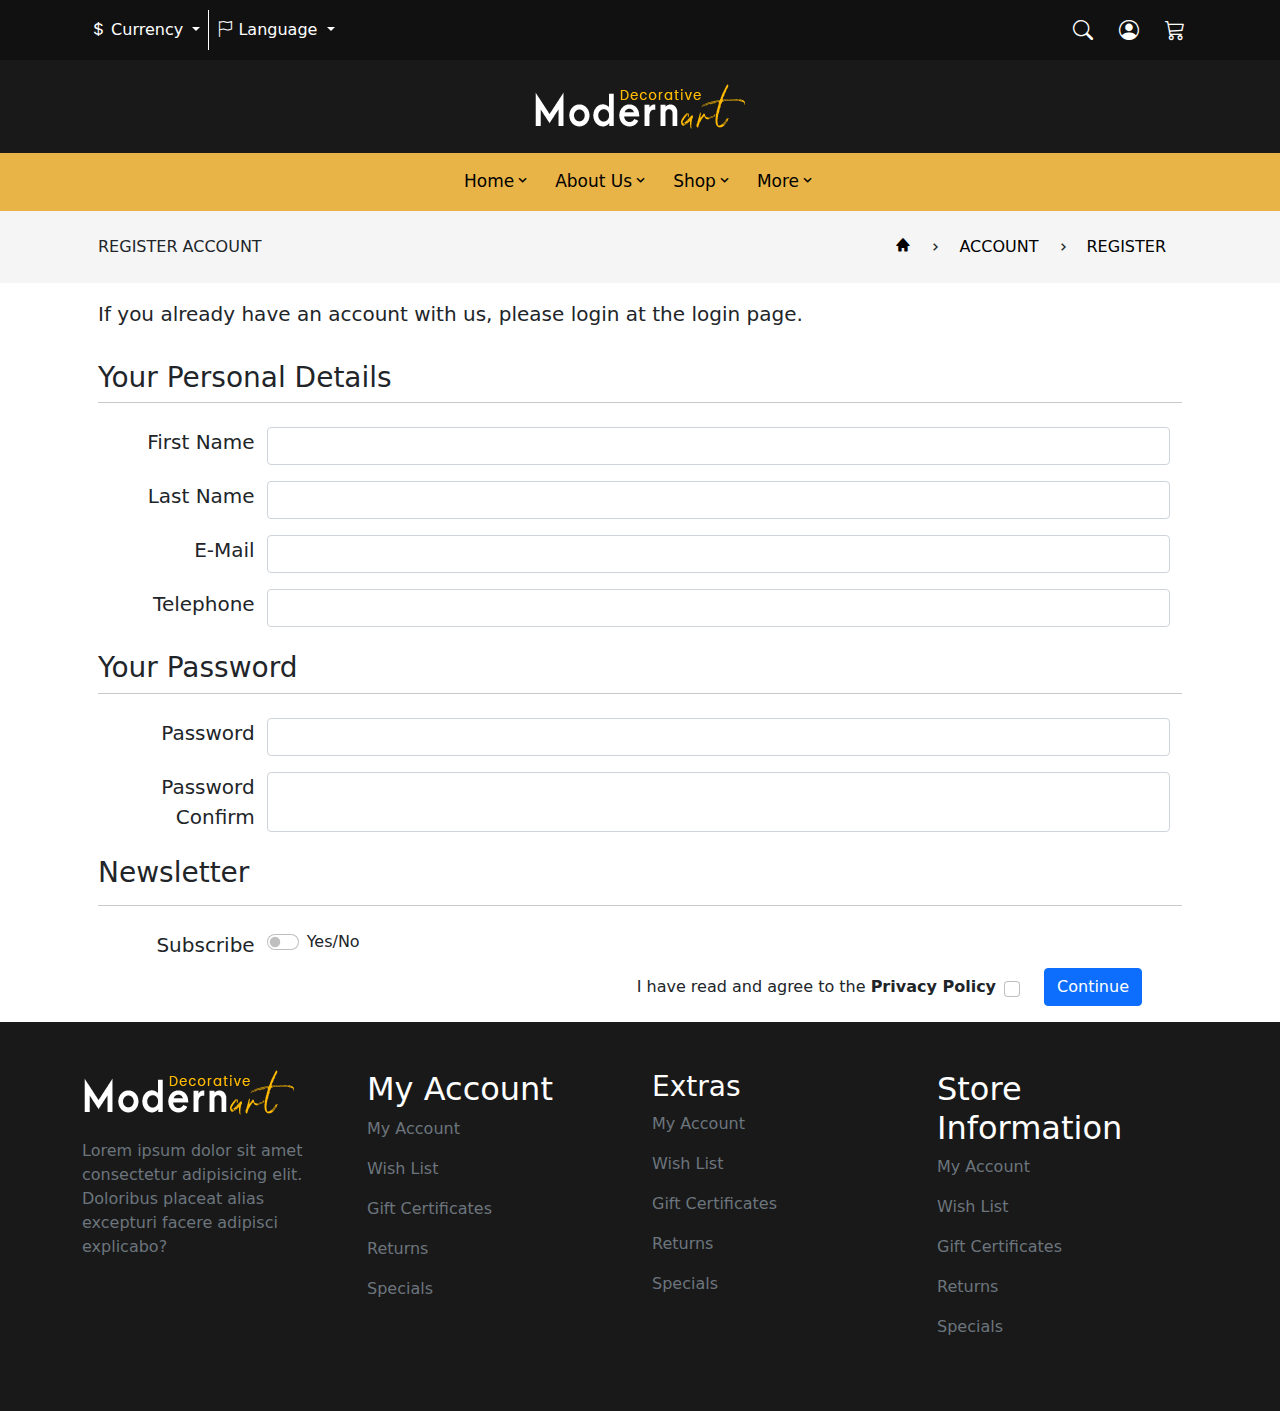
==== Rilind/index.html @ 835402b3 "add footer" ====
<!DOCTYPE html>
<html lang="en">

<head>
    <meta charset="UTF-8">
    <meta http-equiv="X-UA-Compatible" content="IE=edge">
    <meta name="viewport" content="width=device-width, initial-scale=1.0">
    <title>Document</title>
    <link rel="stylesheet" href="bootstrap-5/css/bootstrap.css">
    <link rel="stylesheet" href="https://cdn.jsdelivr.net/npm/bootstrap-icons@1.8.1/font/bootstrap-icons.css">
    <link href='https://unpkg.com/boxicons@2.1.2/css/boxicons.min.css' rel='stylesheet'>
    <link rel="stylesheet" href="css/style.css">
</head>

<body>
    <header>

        <!-- TOP HEADER -->
        <nav class="navbar navbar-expand-lg navbar-dark" id="main-nav">
            <div class="container">
                <button class="navbar-toggler" type="button" data-bs-toggle="collapse"
                    data-bs-target="#navbarSupportedContent" aria-controls="navbarSupportedContent"
                    aria-expanded="false" aria-label="Toggle navigation">
                    <span class="navbar-toggler-icon"></span>
                </button>
                <div class="collapse navbar-collapse" id="navbarSupportedContent">
                    <ul class="navbar-nav me-auto mb-2 mb-lg-0">
                        <li class="nav-item dropdown">
                            <a class="nav-link dropdown-toggle text-white" href="#" id="navbarDropdown" role="button"
                                data-bs-toggle="dropdown" aria-expanded="false">
                                <i class="bi bi-currency-dollar"></i> Currency
                            </a>
                            <ul class="dropdown-menu" aria-labelledby="navbarDropdown">
                                <li><a class="dropdown-item" href="#">Action</a></li>
                                <li><a class="dropdown-item" href="#">Another action</a></li>
                                <li>
                                    <hr class="dropdown-divider">
                                </li>
                                <li><a class="dropdown-item" href="#">Something else here</a></li>
                            </ul>
                        </li>
                        <li>
                            <div id="header-line-divider"></div>
                        </li>
                        <li class="nav-item dropdown">
                            <a class="nav-link dropdown-toggle text-white" href="#" id="navbarDropdown" role="button"
                                data-bs-toggle="dropdown" aria-expanded="false">
                                <i class="bi bi-flag"></i> Language
                            </a>
                            <ul class="dropdown-menu" aria-labelledby="navbarDropdown">
                                <li><a class="dropdown-item" href="#">Action</a></li>
                                <li><a class="dropdown-item" href="#">Another action</a></li>
                                <li>
                                    <hr class="dropdown-divider">
                                </li>
                                <li><a class="dropdown-item" href="#">Something else here</a></li>
                            </ul>
                        </li>
                    </ul>
                    <form class="d-flex">
                        <button class="btn btn-outline-white text-white icon-size"><i class="bi bi-search"></i></button>
                        <button class="btn btn-outline-white text-white icon-size"><i
                                class="bi bi-person-circle"></i></button>
                        <button class="btn btn-outline-white text-white icon-size"><i class="bi bi-cart3"></i></button>
                        <input class="form-control me-2 d-none" type="search" placeholder="Search" aria-label="Search">
                    </form>
                </div>
            </div>
        </nav>
        <!-- END TOP HEADER -->

        <!-- MID HEADER -->
        <div id="mid-header">
            <div class="container">
                <div class="d-flex justify-content-center p-4">
                    <img src="images/logo.png" alt="">
                </div>
            </div>
        </div>
        <!-- END MID HEADER -->

        <!-- 2nd MID HEADER -->
        <div id="second-header">

            <nav class="navbar navbar-expand-lg navbar-dark" id="main-nav">
                <div class="container">
                    <button class="navbar-toggler" type="button" data-bs-toggle="collapse"
                        data-bs-target="#navbarSupportedContent" aria-controls="navbarSupportedContent"
                        aria-expanded="false" aria-label="Toggle navigation">
                        <span class="navbar-toggler-icon"></span>
                    </button>
                    <div class="collapse navbar-collapse d-flex justify-content-center" id="navbarSupportedContent">
                        <ul class="navbar-nav mb-2 mb-lg-0">
                            <li class="nav-item dropdown px-1">
                                <a class="nav-link text-black bot-nav-link" href="#" id="navbarDropdown" role="button"
                                    data-bs-toggle="dropdown" aria-expanded="false">
                                    Home<i class='bx bx-chevron-down'></i>
                                </a>
                                <ul class="dropdown-menu" aria-labelledby="navbarDropdown">
                                    <li><a class="dropdown-item" href="#">Action</a></li>
                                    <li><a class="dropdown-item" href="#">Another action</a></li>
                                    <li>
                                        <hr class="dropdown-divider">
                                    </li>
                                    <li><a class="dropdown-item" href="#">Something else here</a></li>
                                </ul>
                            </li>
                            <li class="nav-item dropdown px-1">
                                <a class="nav-link text-black bot-nav-link" href="#" id="navbarDropdown" role="button"
                                    data-bs-toggle="dropdown" aria-expanded="false">
                                    About Us<i class='bx bx-chevron-down'></i>
                                </a>
                                <ul class="dropdown-menu" aria-labelledby="navbarDropdown">
                                    <li><a class="dropdown-item" href="#">Action</a></li>
                                    <li><a class="dropdown-item" href="#">Another action</a></li>
                                    <li>
                                        <hr class="dropdown-divider">
                                    </li>
                                    <li><a class="dropdown-item" href="#">Something else here</a></li>
                                </ul>
                            </li>
                            <li class="nav-item dropdown px-1">
                                <a class="nav-link text-black bot-nav-link" href="#" id="navbarDropdown" role="button"
                                    data-bs-toggle="dropdown" aria-expanded="false">
                                    Shop<i class='bx bx-chevron-down'></i>
                                </a>
                                <ul class="dropdown-menu" aria-labelledby="navbarDropdown">
                                    <li><a class="dropdown-item" href="#">Action</a></li>
                                    <li><a class="dropdown-item" href="#">Another action</a></li>
                                    <li>
                                        <hr class="dropdown-divider">
                                    </li>
                                    <li><a class="dropdown-item" href="#">Something else here</a></li>
                                </ul>
                            </li>
                            <li class="nav-item dropdown px-1">
                                <a class="nav-link text-black bot-nav-link" href="#" id="navbarDropdown" role="button"
                                    data-bs-toggle="dropdown" aria-expanded="false">
                                    More<i class='bx bx-chevron-down'></i>
                                </a>
                                <ul class="dropdown-menu" aria-labelledby="navbarDropdown">
                                    <li><a class="dropdown-item" href="#">Action</a></li>
                                    <li><a class="dropdown-item" href="#">Another action</a></li>
                                    <li>
                                        <hr class="dropdown-divider">
                                    </li>
                                    <li><a class="dropdown-item" href="#">Something else here</a></li>
                                </ul>
                            </li>
                        </ul>

                    </div>
                </div>
            </nav>

        </div>
        <!-- END 2nd MID HEADER -->

        <!-- FOOTER HEADER -->
        <div id="third-header">
            <div class="container">
                <ul class="nav justify-content-between p-3">
                    <li class="nav-item d-flex">
                        <span class="text-uppercase align-self-center">Register Account</span>
                    </li>
                    <ul class="list-unstyled d-flex">
                        <li class="nav-item">
                            <a class="nav-link text-black" href="#">
                                <i class='bx bxs-home'></i>
                            </a>
                        </li>
                        <li class="nav-item d-flex align-items-center">
                            <i class='bx bx-chevron-right'></i>
                        </li>
                        <li class="nav-item">
                            <a class="nav-link text-black" href="#">ACCOUNT</a>
                        </li>
                        <li class="nav-item d-flex align-items-center">
                            <i class='bx bx-chevron-right'></i>
                        </li>
                        <li class="nav-item">
                            <a class="nav-link text-black" href="#">REGISTER</a>
                        </li>
                    </ul>
                </ul>
            </div>
        </div>
        <!-- END FOOTER HEADER -->
    </header>

    <!-- SECOND SECTION -->
    <section id="first-section">
        <div class="container">
            <div class="p-3">
                <span class="lead">
                    If you already have an account with us, please login at the login page.
                </span>
            </div>
            <div class="">
                <div class="second-section-h1-container pt-3 px-3">
                    <span class="h3">Your Personal Details</span>
                    <hr class="mb-0 mt-2">
                </div>
                <div class="row p-3">
                    <div class="row my-2">
                        <span class="col-2 lead text-end">
                            First Name
                        </span>
                        <input type="text" class="col form-control">
                    </div>
                    <div class="row my-2">
                        <span class="col-2 lead text-end">
                            Last Name
                        </span>
                        <input type="text" class="col form-control">
                    </div>
                    <div class="row my-2">
                        <span class="col-2 lead text-end">
                            E-Mail
                        </span>
                        <input type="text" class="col form-control">
                    </div>
                    <div class="row my-2">
                        <span class="col-2 lead text-end">
                            Telephone
                        </span>
                        <input type="text" class="col form-control">
                    </div>

                    <div class="second-section-h1-container pt-3">
                        <span class="h3">Your Password</span>
                        <hr class="mt-2">
                    </div>

                    <div class="row my-2">
                        <span class="col-2 lead text-end">
                            Password
                        </span>
                        <input type="text" class="col form-control">
                    </div>
                    <div class="row my-2">
                        <span class="col-2 lead text-end">
                            Password Confirm
                        </span>
                        <input type="text" class="col form-control">
                    </div>

                    <div class="second-section-h1-container pt-3">
                        <span class="h3">Newsletter</span>
                        <hr>
                    </div>

                    <div class="row my-2 d-flex">
                        <span class="col-2 lead text-end align-self-top">
                            Subscribe
                        </span>
                        <div class="col form-check form-switch m-0">
                            <input class="form-check-input" type="checkbox" id="flexSwitchCheckDefault">
                            <label class="form-check-label" for="flexSwitchCheckDefault">
                                Yes/No
                            </label>
                        </div>
                    </div>

                    <div class="row">
                        <div class="d-flex flex-row align-items-center">
                            <span class="col text-end">I have read and agree to the <b>Privacy Policy</b></span>
                            <input class="form-check-input mx-2" type="checkbox" value="" id="flexCheckDefault">
                            <button class="btn btn-primary mx-3">Continue</button>
                        </div>
                    </div>
                </div>
            </div>

        </div>
    </section>
    <!-- END SECOND SECTION -->

    <!-- FOOTER -->
    <footer>
        <div class="container py-5">
            <div class="row" id="footer-wrapper">
                <div class="col-3 d-flex flex-column" id="img-container">
                    <img src="images/logo.png" class="align-self-start mb-4" alt="">
                    <span class="text-secondary align-self-center">
                        Lorem ipsum dolor sit amet consectetur adipisicing elit. Doloribus placeat alias excepturi facere adipisci explicabo?
                    </span>
                </div>
                <div class="col-3">
                    <span class="h2 text-capitalize text-white">My Account</span>
                    <ul class="list-unstyled">
                        <li>
                            <a href="#" class="nav-link text-secondary px-0">My Account</a>
                        </li>
                        <li>
                            <a href="#" class="nav-link text-secondary px-0">Wish List</a>
                        </li>
                        <li>
                            <a href="#" class="nav-link text-secondary px-0">Gift Certificates</a>
                        </li>
                        <li>
                            <a href="#" class="nav-link text-secondary px-0">Returns</a>
                        </li>
                        <li>
                            <a href="#" class="nav-link text-secondary px-0">Specials</a>
                        </li>
                    </ul>
                </div>

                <div class="col-3">
                    <span class="h3 text-capitalize text-white">Extras</span>
                    <ul class="list-unstyled">
                        <li>
                            <a href="#" class="nav-link text-secondary px-0">My Account</a>
                        </li>
                        <li>
                            <a href="#" class="nav-link text-secondary px-0">Wish List</a>
                        </li>
                        <li>
                            <a href="#" class="nav-link text-secondary px-0">Gift Certificates</a>
                        </li>
                        <li>
                            <a href="#" class="nav-link text-secondary px-0">Returns</a>
                        </li>
                        <li>
                            <a href="#" class="nav-link text-secondary px-0">Specials</a>
                        </li>
                    </ul>
                </div>

                <div class="col-3">
                    <span class="h2 text-capitalize text-white">Store Information</span>
                    <ul class="list-unstyled">
                        <li>
                            <a href="#" class="nav-link text-secondary px-0">My Account</a>
                        </li>
                        <li>
                            <a href="#" class="nav-link text-secondary px-0">Wish List</a>
                        </li>
                        <li>
                            <a href="#" class="nav-link text-secondary px-0">Gift Certificates</a>
                        </li>
                        <li>
                            <a href="#" class="nav-link text-secondary px-0">Returns</a>
                        </li>
                        <li>
                            <a href="#" class="nav-link text-secondary px-0">Specials</a>
                        </li>
                    </ul>
                </div>

            </div>
        </div>
    </footer>
    <!-- END FOOTER -->

    <script src="bootstrap-5/js/bootstrap.js"></script>
    <script src="js/login.js"></script>
</body>

</html>
---- Rilind/css/style.css ----
*{
    padding: 0;
    margin: 0;
}

.btn:focus:active{
    box-shadow: none;
}

.icon-size{
    font-size: 20px;
}

#main-nav{
    background-color: #111111;
}

#header-line-divider{
    width: 1px;
    height: 100%;
    background: white;
}

#mid-header{
    background: #191919;
}

#second-header nav{
    background: #E8B447;
}

.bot-nav-link{
    font-size: 17px;
    font-weight: 500;
}

#third-header{
    background: #F5F5F5;
}

#form-container{
    display: flex;
    flex-direction: column;
    justify-content: center;
    align-items: center;
    width: 100%;
}

#form-controll{
    margin-bottom: 15px;
}

small{
    color: red;
    display: none;
}

.btn:focus:active{
    box-shadow: none;
}

footer{
    background-color:  #191919;
}
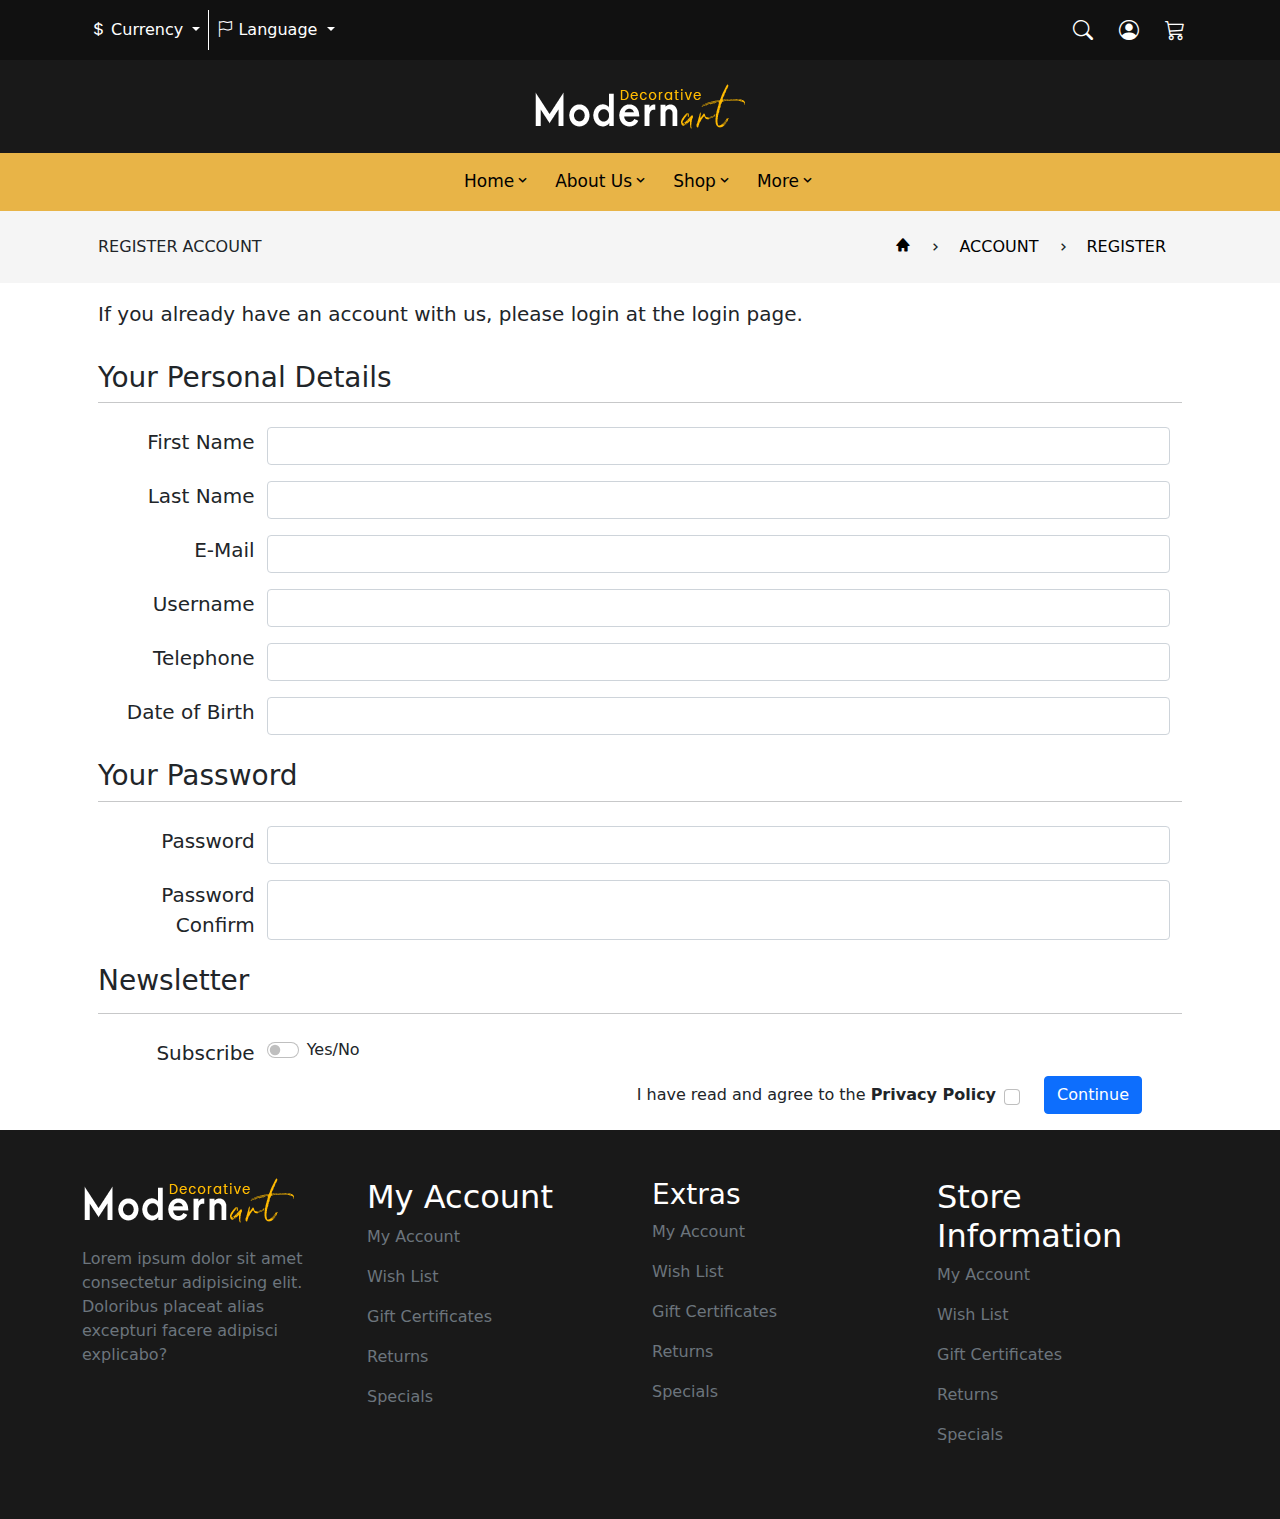
==== commit 8577c73c: "merge" ====
--- a/Rilind/index.html
+++ b/Rilind/index.html
@@ -206,25 +206,43 @@
                         <span class="col-2 lead text-end">
                             First Name
                         </span>
-                        <input type="text" class="col form-control">
+                        <input type="text" name="firstname" class="col form-control input">
+                        <span class="hidden text-center" id="message"></span>
                     </div>
                     <div class="row my-2">
                         <span class="col-2 lead text-end">
                             Last Name
                         </span>
-                        <input type="text" class="col form-control">
+                        <input type="text" name="lastname" class="col form-control input">
+                        <span class="hidden text-center" id="message1"></span>
                     </div>
                     <div class="row my-2">
                         <span class="col-2 lead text-end">
                             E-Mail
                         </span>
-                        <input type="text" class="col form-control">
+                        <input type="text" name="email" class="col form-control input">
+                        <span class="hidden text-center" id="message2"></span>
+                    </div>
+                    <div class="row my-2">
+                        <span class="col-2 lead text-end">
+                            Username
+                        </span>
+                        <input type="text" name="username" class="col form-control input">
+                        <span class="hidden text-center" id="message7"></span>
                     </div>
                     <div class="row my-2">
                         <span class="col-2 lead text-end">
                             Telephone
                         </span>
-                        <input type="text" class="col form-control">
+                        <input type="text" name="phone" class="col form-control input">
+                        <span class="hidden text-center" id="message3"></span>
+                    </div>
+                    <div class="row my-2">
+                        <span class="col-2 lead text-end">
+                            Date of Birth
+                        </span>
+                        <input type="text" name="birthday" class="col form-control input">
+                        <span class="hidden text-center" id="message6"></span>
                     </div>
 
                     <div class="second-section-h1-container pt-3">
@@ -236,13 +254,15 @@
                         <span class="col-2 lead text-end">
                             Password
                         </span>
-                        <input type="text" class="col form-control">
+                        <input type="text" name="password" id="password" class="col form-control input">
+                        <span class="hidden text-center" id="message4"></span>
                     </div>
                     <div class="row my-2">
                         <span class="col-2 lead text-end">
                             Password Confirm
                         </span>
-                        <input type="text" class="col form-control">
+                        <input type="text" name="confirm_pw" id="confirmpass" class="col form-control input">
+                        <span class="hidden text-center" id="message5"></span>
                     </div>
 
                     <div class="second-section-h1-container pt-3">
@@ -266,7 +286,7 @@
                         <div class="d-flex flex-row align-items-center">
                             <span class="col text-end">I have read and agree to the <b>Privacy Policy</b></span>
                             <input class="form-check-input mx-2" type="checkbox" value="" id="flexCheckDefault">
-                            <button class="btn btn-primary mx-3">Continue</button>
+                            <button class="btn btn-primary mx-3" id="btn">Continue</button>
                         </div>
                     </div>
                 </div>
@@ -283,7 +303,8 @@
                 <div class="col-3 d-flex flex-column" id="img-container">
                     <img src="images/logo.png" class="align-self-start mb-4" alt="">
                     <span class="text-secondary align-self-center">
-                        Lorem ipsum dolor sit amet consectetur adipisicing elit. Doloribus placeat alias excepturi facere adipisci explicabo?
+                        Lorem ipsum dolor sit amet consectetur adipisicing elit. Doloribus placeat alias excepturi
+                        facere adipisci explicabo?
                     </span>
                 </div>
                 <div class="col-3">
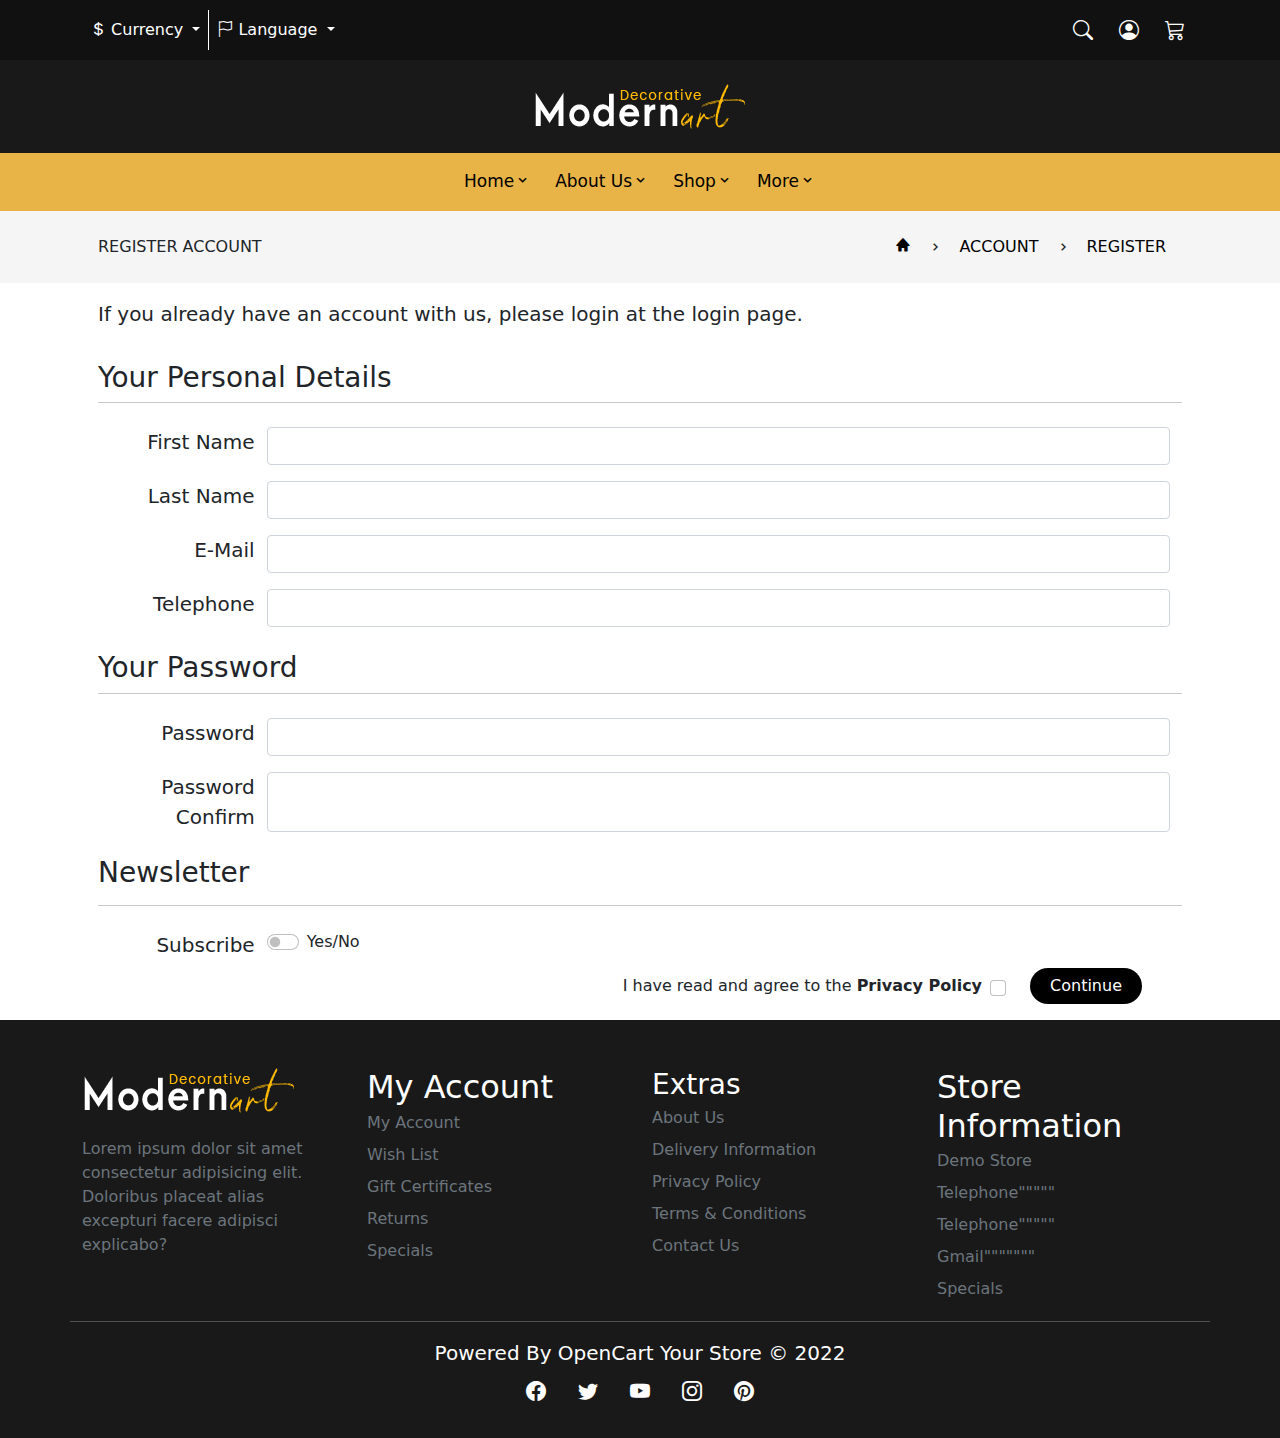
==== commit 3dfb59be: "login finished" ====
--- a/Rilind/index.html
+++ b/Rilind/index.html
@@ -206,43 +206,25 @@
                         <span class="col-2 lead text-end">
                             First Name
                         </span>
-                        <input type="text" name="firstname" class="col form-control input">
-                        <span class="hidden text-center" id="message"></span>
+                        <input type="text" class="col form-control">
                     </div>
                     <div class="row my-2">
                         <span class="col-2 lead text-end">
                             Last Name
                         </span>
-                        <input type="text" name="lastname" class="col form-control input">
-                        <span class="hidden text-center" id="message1"></span>
+                        <input type="text" class="col form-control">
                     </div>
                     <div class="row my-2">
                         <span class="col-2 lead text-end">
                             E-Mail
                         </span>
-                        <input type="text" name="email" class="col form-control input">
-                        <span class="hidden text-center" id="message2"></span>
-                    </div>
-                    <div class="row my-2">
-                        <span class="col-2 lead text-end">
-                            Username
-                        </span>
-                        <input type="text" name="username" class="col form-control input">
-                        <span class="hidden text-center" id="message7"></span>
+                        <input type="text" class="col form-control">
                     </div>
                     <div class="row my-2">
                         <span class="col-2 lead text-end">
                             Telephone
                         </span>
-                        <input type="text" name="phone" class="col form-control input">
-                        <span class="hidden text-center" id="message3"></span>
-                    </div>
-                    <div class="row my-2">
-                        <span class="col-2 lead text-end">
-                            Date of Birth
-                        </span>
-                        <input type="text" name="birthday" class="col form-control input">
-                        <span class="hidden text-center" id="message6"></span>
+                        <input type="text" class="col form-control">
                     </div>
 
                     <div class="second-section-h1-container pt-3">
@@ -254,15 +236,13 @@
                         <span class="col-2 lead text-end">
                             Password
                         </span>
-                        <input type="text" name="password" id="password" class="col form-control input">
-                        <span class="hidden text-center" id="message4"></span>
+                        <input type="text" class="col form-control">
                     </div>
                     <div class="row my-2">
                         <span class="col-2 lead text-end">
                             Password Confirm
                         </span>
-                        <input type="text" name="confirm_pw" id="confirmpass" class="col form-control input">
-                        <span class="hidden text-center" id="message5"></span>
+                        <input type="text" class="col form-control">
                     </div>
 
                     <div class="second-section-h1-container pt-3">
@@ -286,7 +266,7 @@
                         <div class="d-flex flex-row align-items-center">
                             <span class="col text-end">I have read and agree to the <b>Privacy Policy</b></span>
                             <input class="form-check-input mx-2" type="checkbox" value="" id="flexCheckDefault">
-                            <button class="btn btn-primary mx-3" id="btn">Continue</button>
+                            <button class="btn btn-primary mx-3 btn-radius">Continue</button>
                         </div>
                     </div>
                 </div>
@@ -298,32 +278,31 @@
 
     <!-- FOOTER -->
     <footer>
-        <div class="container py-5">
+        <div class="container pt-5 pb-3">
             <div class="row" id="footer-wrapper">
                 <div class="col-3 d-flex flex-column" id="img-container">
                     <img src="images/logo.png" class="align-self-start mb-4" alt="">
                     <span class="text-secondary align-self-center">
-                        Lorem ipsum dolor sit amet consectetur adipisicing elit. Doloribus placeat alias excepturi
-                        facere adipisci explicabo?
+                        Lorem ipsum dolor sit amet consectetur adipisicing elit. Doloribus placeat alias excepturi facere adipisci explicabo?
                     </span>
                 </div>
                 <div class="col-3">
                     <span class="h2 text-capitalize text-white">My Account</span>
                     <ul class="list-unstyled">
                         <li>
-                            <a href="#" class="nav-link text-secondary px-0">My Account</a>
-                        </li>
-                        <li>
-                            <a href="#" class="nav-link text-secondary px-0">Wish List</a>
-                        </li>
-                        <li>
-                            <a href="#" class="nav-link text-secondary px-0">Gift Certificates</a>
-                        </li>
-                        <li>
-                            <a href="#" class="nav-link text-secondary px-0">Returns</a>
-                        </li>
-                        <li>
-                            <a href="#" class="nav-link text-secondary px-0">Specials</a>
+                            <a href="#" class="nav-link text-secondary p-0 py-1">My Account</a>
+                        </li>
+                        <li>
+                            <a href="#" class="nav-link text-secondary p-0 py-1">Wish List</a>
+                        </li>
+                        <li>
+                            <a href="#" class="nav-link text-secondary p-0 py-1">Gift Certificates</a>
+                        </li>
+                        <li>
+                            <a href="#" class="nav-link text-secondary p-0 py-1">Returns</a>
+                        </li>
+                        <li>
+                            <a href="#" class="nav-link text-secondary p-0 py-1">Specials</a>
                         </li>
                     </ul>
                 </div>
@@ -332,19 +311,19 @@
                     <span class="h3 text-capitalize text-white">Extras</span>
                     <ul class="list-unstyled">
                         <li>
-                            <a href="#" class="nav-link text-secondary px-0">My Account</a>
-                        </li>
-                        <li>
-                            <a href="#" class="nav-link text-secondary px-0">Wish List</a>
-                        </li>
-                        <li>
-                            <a href="#" class="nav-link text-secondary px-0">Gift Certificates</a>
-                        </li>
-                        <li>
-                            <a href="#" class="nav-link text-secondary px-0">Returns</a>
-                        </li>
-                        <li>
-                            <a href="#" class="nav-link text-secondary px-0">Specials</a>
+                            <a href="#" class="nav-link text-secondary p-0 py-1">About Us</a>
+                        </li>
+                        <li>
+                            <a href="#" class="nav-link text-secondary p-0 py-1">Delivery Information</a>
+                        </li>
+                        <li>
+                            <a href="#" class="nav-link text-secondary p-0 py-1">Privacy Policy</a>
+                        </li>
+                        <li>
+                            <a href="#" class="nav-link text-secondary p-0 py-1">Terms & Conditions</a>
+                        </li>
+                        <li>
+                            <a href="#" class="nav-link text-secondary p-0 py-1">Contact Us</a>
                         </li>
                     </ul>
                 </div>
@@ -353,23 +332,39 @@
                     <span class="h2 text-capitalize text-white">Store Information</span>
                     <ul class="list-unstyled">
                         <li>
-                            <a href="#" class="nav-link text-secondary px-0">My Account</a>
-                        </li>
-                        <li>
-                            <a href="#" class="nav-link text-secondary px-0">Wish List</a>
-                        </li>
-                        <li>
-                            <a href="#" class="nav-link text-secondary px-0">Gift Certificates</a>
-                        </li>
-                        <li>
-                            <a href="#" class="nav-link text-secondary px-0">Returns</a>
-                        </li>
-                        <li>
-                            <a href="#" class="nav-link text-secondary px-0">Specials</a>
-                        </li>
-                    </ul>
-                </div>
-
+                            <a href="#" class="nav-link text-secondary p-0 py-1">Demo Store</a>
+                        </li>
+                        <li>
+                            <a href="#" class="nav-link text-secondary p-0 py-1">Telephone"""""</a>
+                        </li>
+                        <li>
+                            <a href="#" class="nav-link text-secondary p-0 py-1">Telephone"""""</a>
+                        </li>
+                        <li>
+                            <a href="#" class="nav-link text-secondary p-0 py-1">Gmail"""""""</a>
+                        </li>
+                        <li>
+                            <a href="#" class="nav-link text-secondary p-0 py-1">Specials</a>
+                        </li>
+                    </ul>
+                </div>
+            </div>
+            <div id="footer-bot">
+                <div class="row">
+                    <hr class="text-white">
+                    <div class="socials d-flex flex-column">
+                        <span class="lead text-white mb-2 align-self-center">
+                            Powered By <b>OpenCart</b> Your Store &copy; 2022
+                        </span>
+                        <ul class="list-unstyled d-flex flex-row text-white justify-content-center">
+                            <li><i class="bi bi-facebook p-3 fs-5"></i></li>
+                            <li><i class="bi bi-twitter p-3 fs-5"></i></li>
+                            <li><i class="bi bi-youtube p-3 fs-5"></i></li>
+                            <li><i class="bi bi-instagram p-3 fs-5"></i></li>
+                            <li><i class="bi bi-pinterest p-3 fs-5"></i></li>
+                        </ul>
+                    </div>
+                </div>
             </div>
         </div>
     </footer>
--- a/Rilind/css/style.css
+++ b/Rilind/css/style.css
@@ -63,3 +63,21 @@
     background-color:  #191919;
 }
 
+.btn-radius{
+    background-color: black;
+    border: none;
+    border-radius: 50px;
+    padding-left: 20px;
+    padding-right: 20px;
+}
+
+.btn-radius:hover{
+    background-color: black;
+    opacity: 80%;
+}
+
+.btn-radius:focus,
+.btn-radius:focus:active{
+    background-color: black;
+    box-shadow: none;
+}
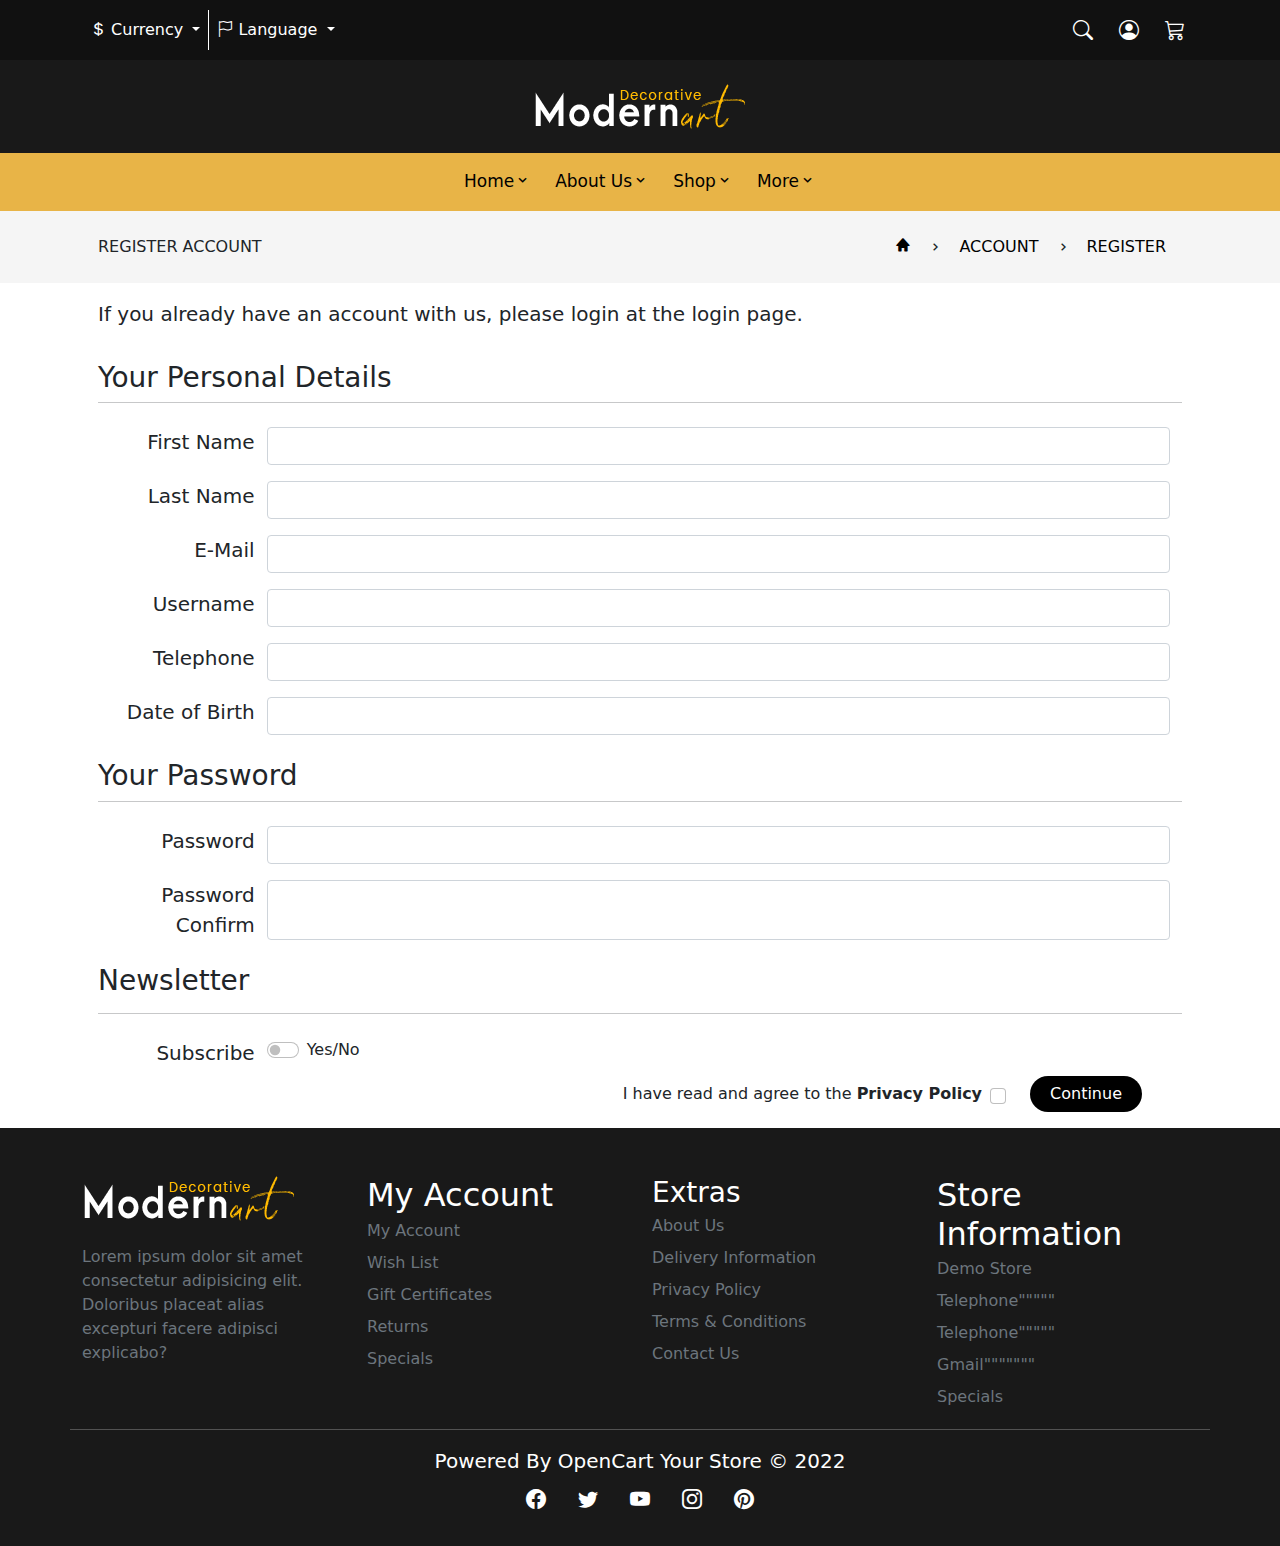
==== commit 908fd017: "Merge branch 'main' of https://github.com/labinot192049275/Raportet-app" ====
--- a/Rilind/index.html
+++ b/Rilind/index.html
@@ -206,25 +206,43 @@
                         <span class="col-2 lead text-end">
                             First Name
                         </span>
-                        <input type="text" class="col form-control">
+                        <input type="text" name="firstname" class="col form-control input">
+                        <span class="hidden text-center" id="message"></span>
                     </div>
                     <div class="row my-2">
                         <span class="col-2 lead text-end">
                             Last Name
                         </span>
-                        <input type="text" class="col form-control">
+                        <input type="text" name="lastname" class="col form-control input">
+                        <span class="hidden text-center" id="message1"></span>
                     </div>
                     <div class="row my-2">
                         <span class="col-2 lead text-end">
                             E-Mail
                         </span>
-                        <input type="text" class="col form-control">
+                        <input type="text" name="email" class="col form-control input">
+                        <span class="hidden text-center" id="message2"></span>
+                    </div>
+                    <div class="row my-2">
+                        <span class="col-2 lead text-end">
+                            Username
+                        </span>
+                        <input type="text" name="username" class="col form-control input">
+                        <span class="hidden text-center" id="message7"></span>
                     </div>
                     <div class="row my-2">
                         <span class="col-2 lead text-end">
                             Telephone
                         </span>
-                        <input type="text" class="col form-control">
+                        <input type="text" name="phone" class="col form-control input">
+                        <span class="hidden text-center" id="message3"></span>
+                    </div>
+                    <div class="row my-2">
+                        <span class="col-2 lead text-end">
+                            Date of Birth
+                        </span>
+                        <input type="text" name="birthday" class="col form-control input">
+                        <span class="hidden text-center" id="message6"></span>
                     </div>
 
                     <div class="second-section-h1-container pt-3">
@@ -236,13 +254,15 @@
                         <span class="col-2 lead text-end">
                             Password
                         </span>
-                        <input type="text" class="col form-control">
+                        <input type="text" name="password" id="password" class="col form-control input">
+                        <span class="hidden text-center" id="message4"></span>
                     </div>
                     <div class="row my-2">
                         <span class="col-2 lead text-end">
                             Password Confirm
                         </span>
-                        <input type="text" class="col form-control">
+                        <input type="text" name="confirm_pw" id="confirmpass" class="col form-control input">
+                        <span class="hidden text-center" id="message5"></span>
                     </div>
 
                     <div class="second-section-h1-container pt-3">
@@ -266,7 +286,7 @@
                         <div class="d-flex flex-row align-items-center">
                             <span class="col text-end">I have read and agree to the <b>Privacy Policy</b></span>
                             <input class="form-check-input mx-2" type="checkbox" value="" id="flexCheckDefault">
-                            <button class="btn btn-primary mx-3 btn-radius">Continue</button>
+                            <button class="btn btn-primary mx-3 btn-radius" id="btn">Continue</button>
                         </div>
                     </div>
                 </div>
@@ -283,7 +303,8 @@
                 <div class="col-3 d-flex flex-column" id="img-container">
                     <img src="images/logo.png" class="align-self-start mb-4" alt="">
                     <span class="text-secondary align-self-center">
-                        Lorem ipsum dolor sit amet consectetur adipisicing elit. Doloribus placeat alias excepturi facere adipisci explicabo?
+                        Lorem ipsum dolor sit amet consectetur adipisicing elit. Doloribus placeat alias excepturi
+                        facere adipisci explicabo?
                     </span>
                 </div>
                 <div class="col-3">
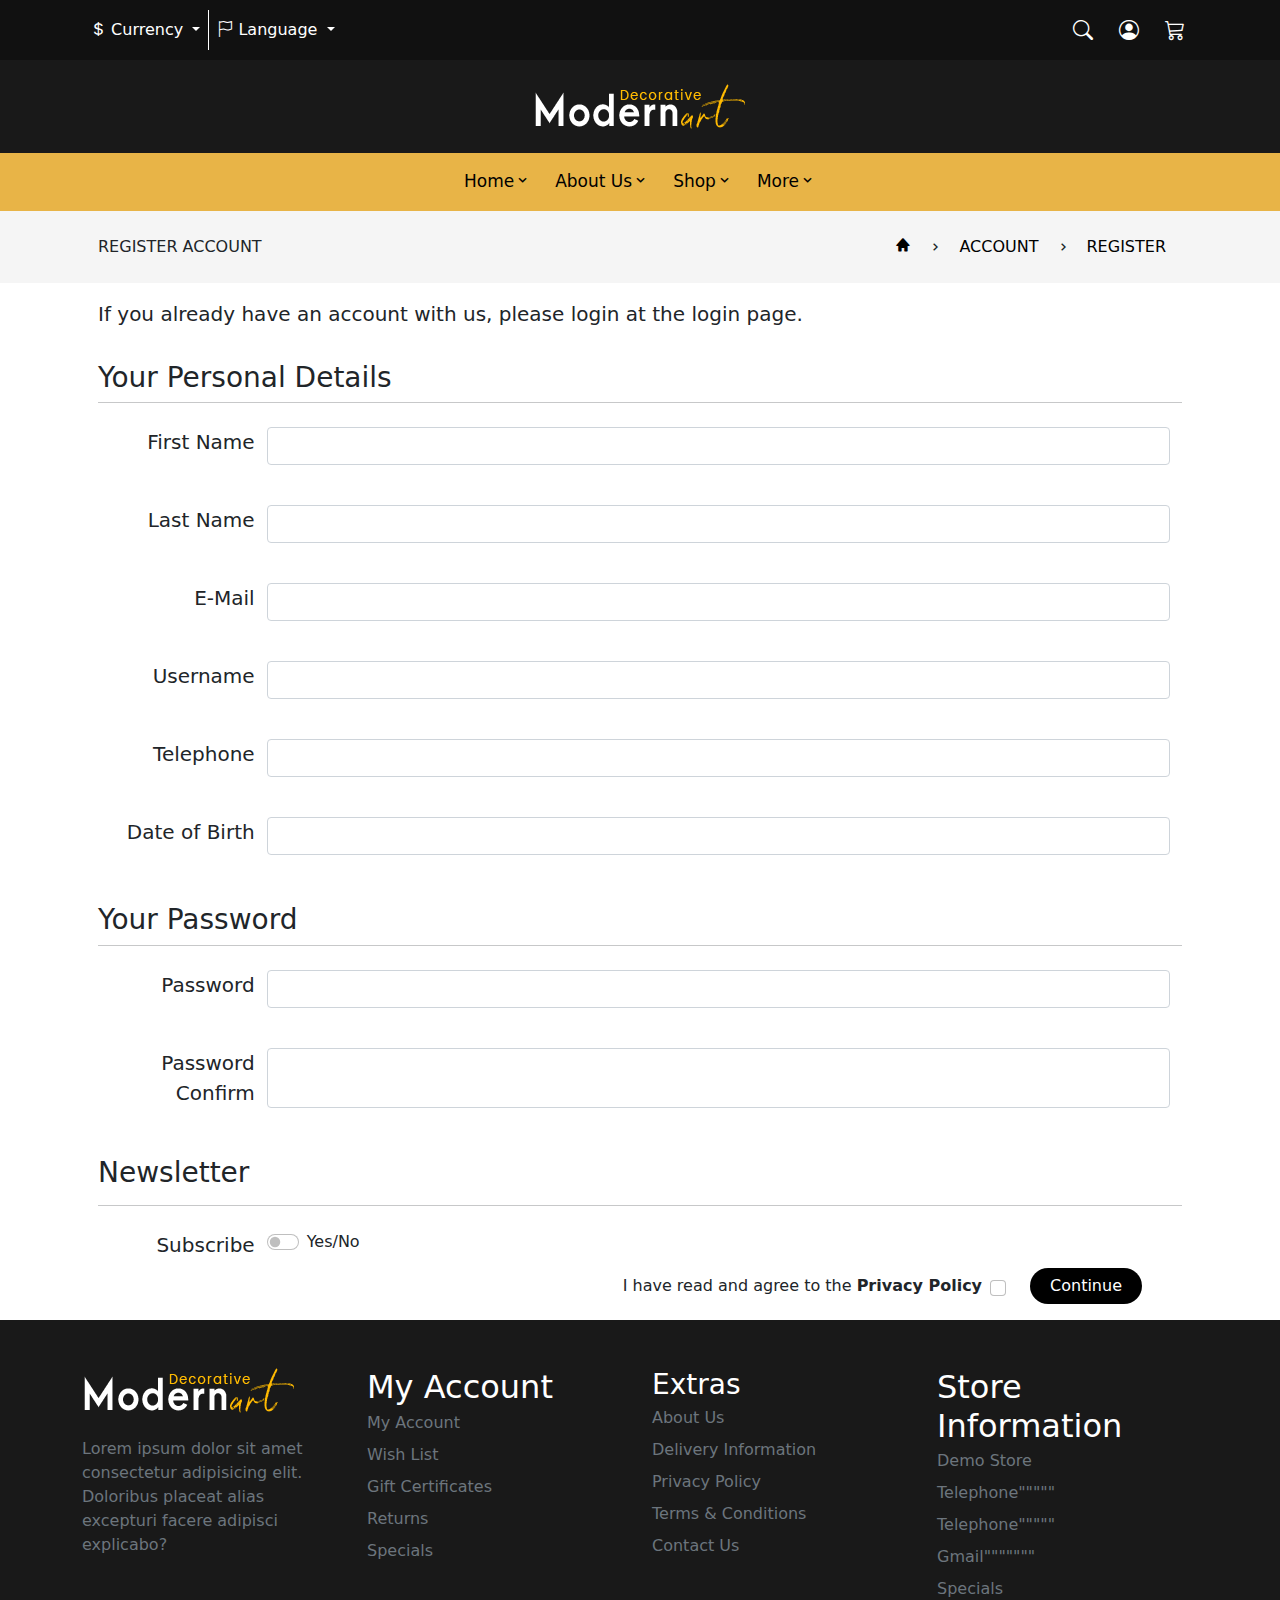
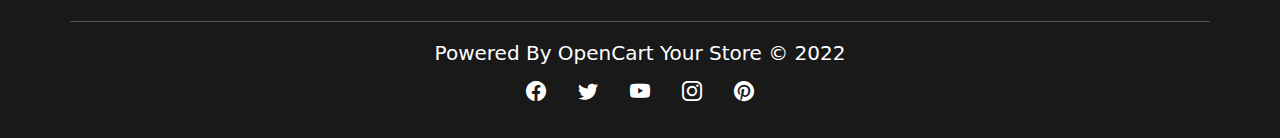
==== commit 842bfacd: "Validimi i register form" ====
--- a/Rilind/index.html
+++ b/Rilind/index.html
@@ -111,7 +111,7 @@
                                     About Us<i class='bx bx-chevron-down'></i>
                                 </a>
                                 <ul class="dropdown-menu" aria-labelledby="navbarDropdown">
-                                    <li><a class="dropdown-item" href="#">Action</a></li>
+                                    <li><a class="dropdown-item" href="../Labinot/aboutUs.html">Action</a></li>
                                     <li><a class="dropdown-item" href="#">Another action</a></li>
                                     <li>
                                         <hr class="dropdown-divider">
@@ -206,42 +206,48 @@
                         <span class="col-2 lead text-end">
                             First Name
                         </span>
-                        <input type="text" name="firstname" class="col form-control input">
+                        <input type="text" name="firstname" class="col form-control input" id="userid" >
+                        <label id="label-emri" style="opacity: 0%;">First Name is required</label>
                         <span class="hidden text-center" id="message"></span>
                     </div>
                     <div class="row my-2">
                         <span class="col-2 lead text-end">
                             Last Name
                         </span>
-                        <input type="text" name="lastname" class="col form-control input">
+                        <input type="text" name="lastname" class="col form-control input" id="lastnameId"  >
+                        <label id="label-lastname" style="opacity: 0%;">Last Name is required</label>
                         <span class="hidden text-center" id="message1"></span>
                     </div>
                     <div class="row my-2">
                         <span class="col-2 lead text-end">
                             E-Mail
                         </span>
-                        <input type="text" name="email" class="col form-control input">
+                        <input type="text" name="email" class="col form-control input" id="email" >
+                        <label id="label-email" style="opacity: 0%;">Email is required</label>
                         <span class="hidden text-center" id="message2"></span>
                     </div>
                     <div class="row my-2">
                         <span class="col-2 lead text-end">
                             Username
                         </span>
-                        <input type="text" name="username" class="col form-control input">
+                        <input type="text" name="username" class="col form-control input" id="username" >
+                        <label id="label-username" style="opacity: 0%;">Username is required</label>
                         <span class="hidden text-center" id="message7"></span>
                     </div>
                     <div class="row my-2">
                         <span class="col-2 lead text-end">
                             Telephone
                         </span>
-                        <input type="text" name="phone" class="col form-control input">
+                        <input type="text" name="phone" class="col form-control input" id="phone">
+                        <label id="label-phone" style="opacity: 0%;">Phone is required</label>
                         <span class="hidden text-center" id="message3"></span>
                     </div>
                     <div class="row my-2">
                         <span class="col-2 lead text-end">
                             Date of Birth
                         </span>
-                        <input type="text" name="birthday" class="col form-control input">
+                        <input type="text"  name="birthday" class="col form-control input" id="date">
+                        <label id="label-date" style="opacity: 0%;">Birthday is required</label>
                         <span class="hidden text-center" id="message6"></span>
                     </div>
 
@@ -254,7 +260,8 @@
                         <span class="col-2 lead text-end">
                             Password
                         </span>
-                        <input type="text" name="password" id="password" class="col form-control input">
+                        <input type="text" name="password" id="password" class="col form-control input" id="password">
+                        <label id="label-password" style="opacity: 0%;">Password is required</label>
                         <span class="hidden text-center" id="message4"></span>
                     </div>
                     <div class="row my-2">
@@ -262,6 +269,7 @@
                             Password Confirm
                         </span>
                         <input type="text" name="confirm_pw" id="confirmpass" class="col form-control input">
+                        <label id="label-confirmPassword" style="opacity: 0%;">Confirm password is required</label>
                         <span class="hidden text-center" id="message5"></span>
                     </div>
 
@@ -286,8 +294,8 @@
                         <div class="d-flex flex-row align-items-center">
                             <span class="col text-end">I have read and agree to the <b>Privacy Policy</b></span>
                             <input class="form-check-input mx-2" type="checkbox" value="" id="flexCheckDefault">
-                            <button class="btn btn-primary mx-3 btn-radius" id="btn">Continue</button>
-                        </div>
+                            <button class="btn btn-primary mx-3 btn-radius" id="Btn-submit">Continue</button>
+                            </div>
                     </div>
                 </div>
             </div>
@@ -393,6 +401,7 @@
 
     <script src="bootstrap-5/js/bootstrap.js"></script>
     <script src="js/login.js"></script>
+    <script src="../Labinot/valido.js" > </script>
 </body>
 
 </html>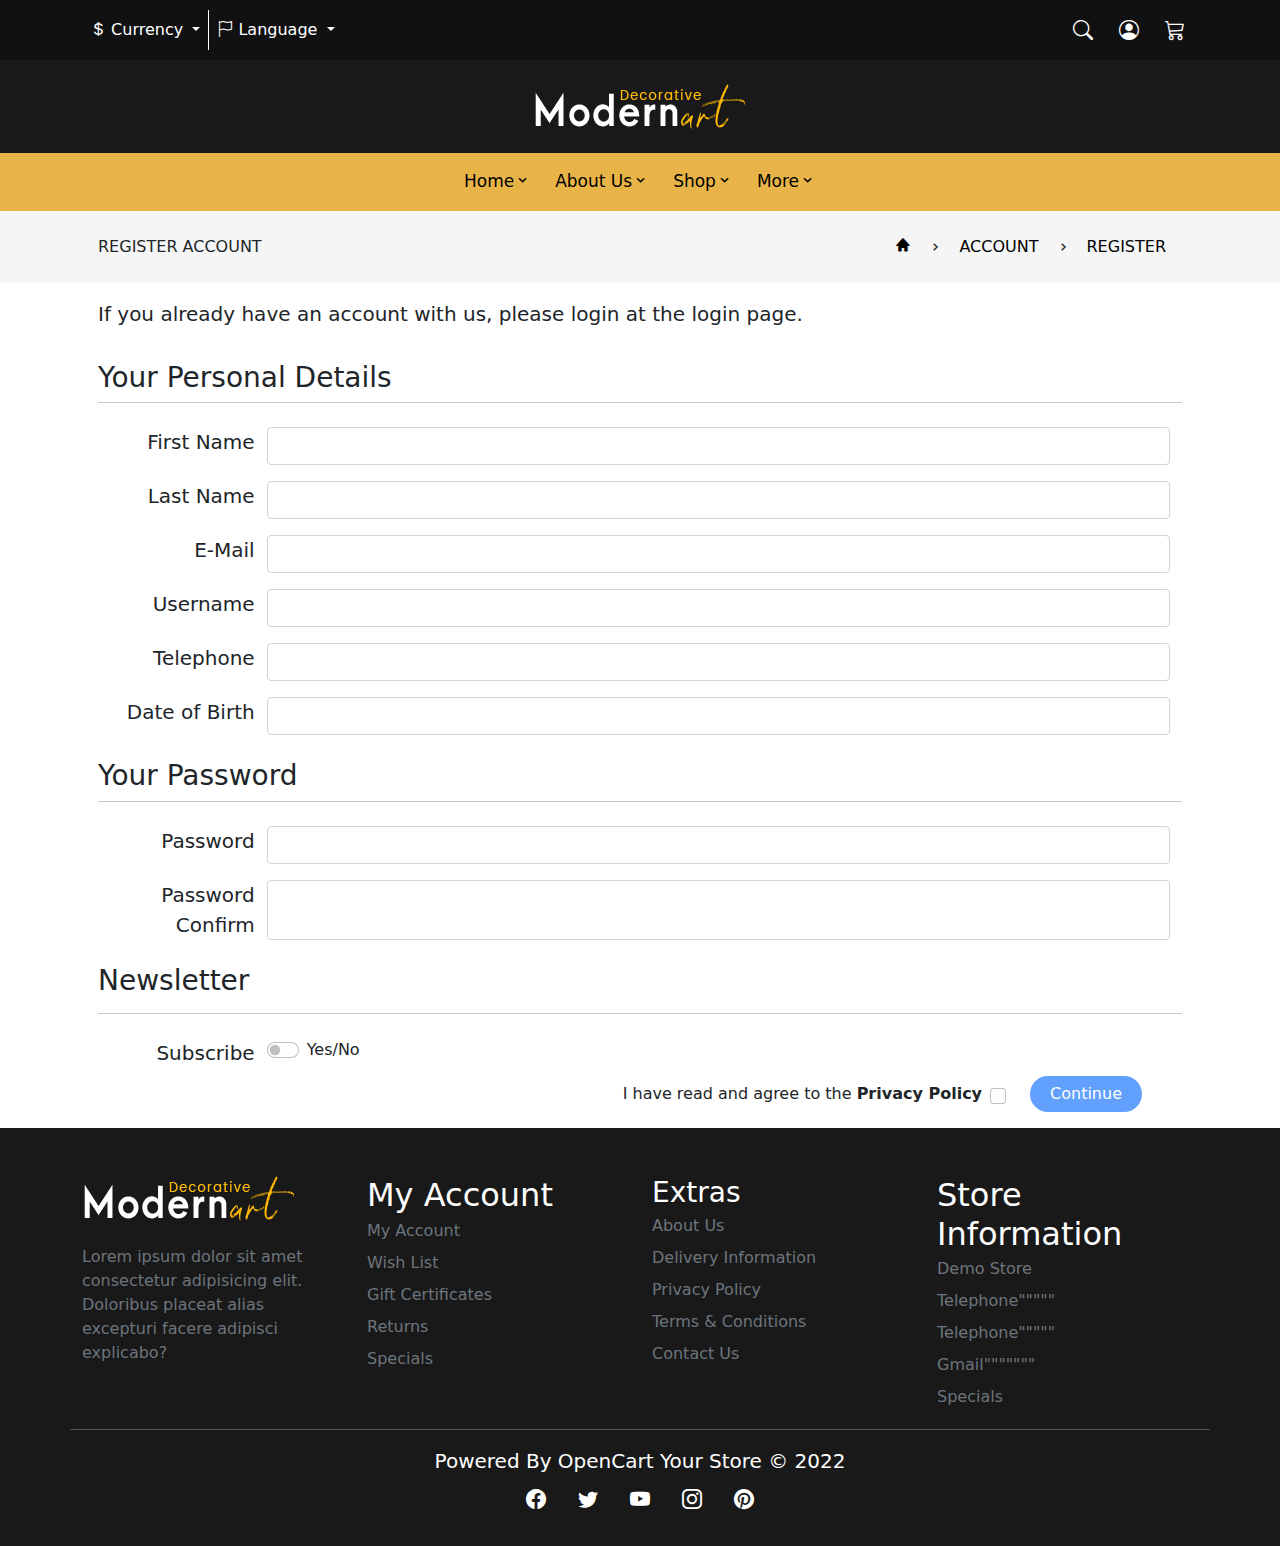
==== commit d4e9578a: "update" ====
--- a/Rilind/index.html
+++ b/Rilind/index.html
@@ -111,7 +111,7 @@
                                     About Us<i class='bx bx-chevron-down'></i>
                                 </a>
                                 <ul class="dropdown-menu" aria-labelledby="navbarDropdown">
-                                    <li><a class="dropdown-item" href="../Labinot/aboutUs.html">Action</a></li>
+                                    <li><a class="dropdown-item" href="#">Action</a></li>
                                     <li><a class="dropdown-item" href="#">Another action</a></li>
                                     <li>
                                         <hr class="dropdown-divider">
@@ -206,48 +206,40 @@
                         <span class="col-2 lead text-end">
                             First Name
                         </span>
-                        <input type="text" name="firstname" class="col form-control input" id="userid" >
-                        <label id="label-emri" style="opacity: 0%;">First Name is required</label>
+                        <input type="text" name="firstname" class="col form-control input">
                         <span class="hidden text-center" id="message"></span>
                     </div>
                     <div class="row my-2">
                         <span class="col-2 lead text-end">
                             Last Name
                         </span>
-                        <input type="text" name="lastname" class="col form-control input" id="lastnameId"  >
-                        <label id="label-lastname" style="opacity: 0%;">Last Name is required</label>
+                        <input type="text" name="lastname" class="col form-control input">
                         <span class="hidden text-center" id="message1"></span>
                     </div>
                     <div class="row my-2">
-                        <span class="col-2 lead text-end">
-                            E-Mail
-                        </span>
-                        <input type="text" name="email" class="col form-control input" id="email" >
-                        <label id="label-email" style="opacity: 0%;">Email is required</label>
+                        <span class="col-2 lead text-end">E-Mail</span>
+                        <input type="text" name="email" class="col form-control input">
                         <span class="hidden text-center" id="message2"></span>
                     </div>
                     <div class="row my-2">
                         <span class="col-2 lead text-end">
                             Username
                         </span>
-                        <input type="text" name="username" class="col form-control input" id="username" >
-                        <label id="label-username" style="opacity: 0%;">Username is required</label>
+                        <input type="text" name="username" class="col form-control input">
                         <span class="hidden text-center" id="message7"></span>
                     </div>
                     <div class="row my-2">
                         <span class="col-2 lead text-end">
                             Telephone
                         </span>
-                        <input type="text" name="phone" class="col form-control input" id="phone">
-                        <label id="label-phone" style="opacity: 0%;">Phone is required</label>
+                        <input type="text" name="phone" class="col form-control input">
                         <span class="hidden text-center" id="message3"></span>
                     </div>
                     <div class="row my-2">
                         <span class="col-2 lead text-end">
                             Date of Birth
                         </span>
-                        <input type="text"  name="birthday" class="col form-control input" id="date">
-                        <label id="label-date" style="opacity: 0%;">Birthday is required</label>
+                        <input type="text" name="birthday" class="col form-control input">
                         <span class="hidden text-center" id="message6"></span>
                     </div>
 
@@ -260,8 +252,7 @@
                         <span class="col-2 lead text-end">
                             Password
                         </span>
-                        <input type="text" name="password" id="password" class="col form-control input" id="password">
-                        <label id="label-password" style="opacity: 0%;">Password is required</label>
+                        <input type="text" name="password" id="password" class="col form-control input">
                         <span class="hidden text-center" id="message4"></span>
                     </div>
                     <div class="row my-2">
@@ -269,7 +260,6 @@
                             Password Confirm
                         </span>
                         <input type="text" name="confirm_pw" id="confirmpass" class="col form-control input">
-                        <label id="label-confirmPassword" style="opacity: 0%;">Confirm password is required</label>
                         <span class="hidden text-center" id="message5"></span>
                     </div>
 
@@ -294,8 +284,8 @@
                         <div class="d-flex flex-row align-items-center">
                             <span class="col text-end">I have read and agree to the <b>Privacy Policy</b></span>
                             <input class="form-check-input mx-2" type="checkbox" value="" id="flexCheckDefault">
-                            <button class="btn btn-primary mx-3 btn-radius" id="Btn-submit">Continue</button>
-                            </div>
+                            <button class="btn btn-primary mx-3 btn-radius" id="btn" disabled>Continue</button>
+                        </div>
                     </div>
                 </div>
             </div>
@@ -400,8 +390,7 @@
     <!-- END FOOTER -->
 
     <script src="bootstrap-5/js/bootstrap.js"></script>
-    <script src="js/login.js"></script>
-    <script src="../Labinot/valido.js" > </script>
+    <script src="../Arjeta/login.js"></script>
 </body>
 
 </html>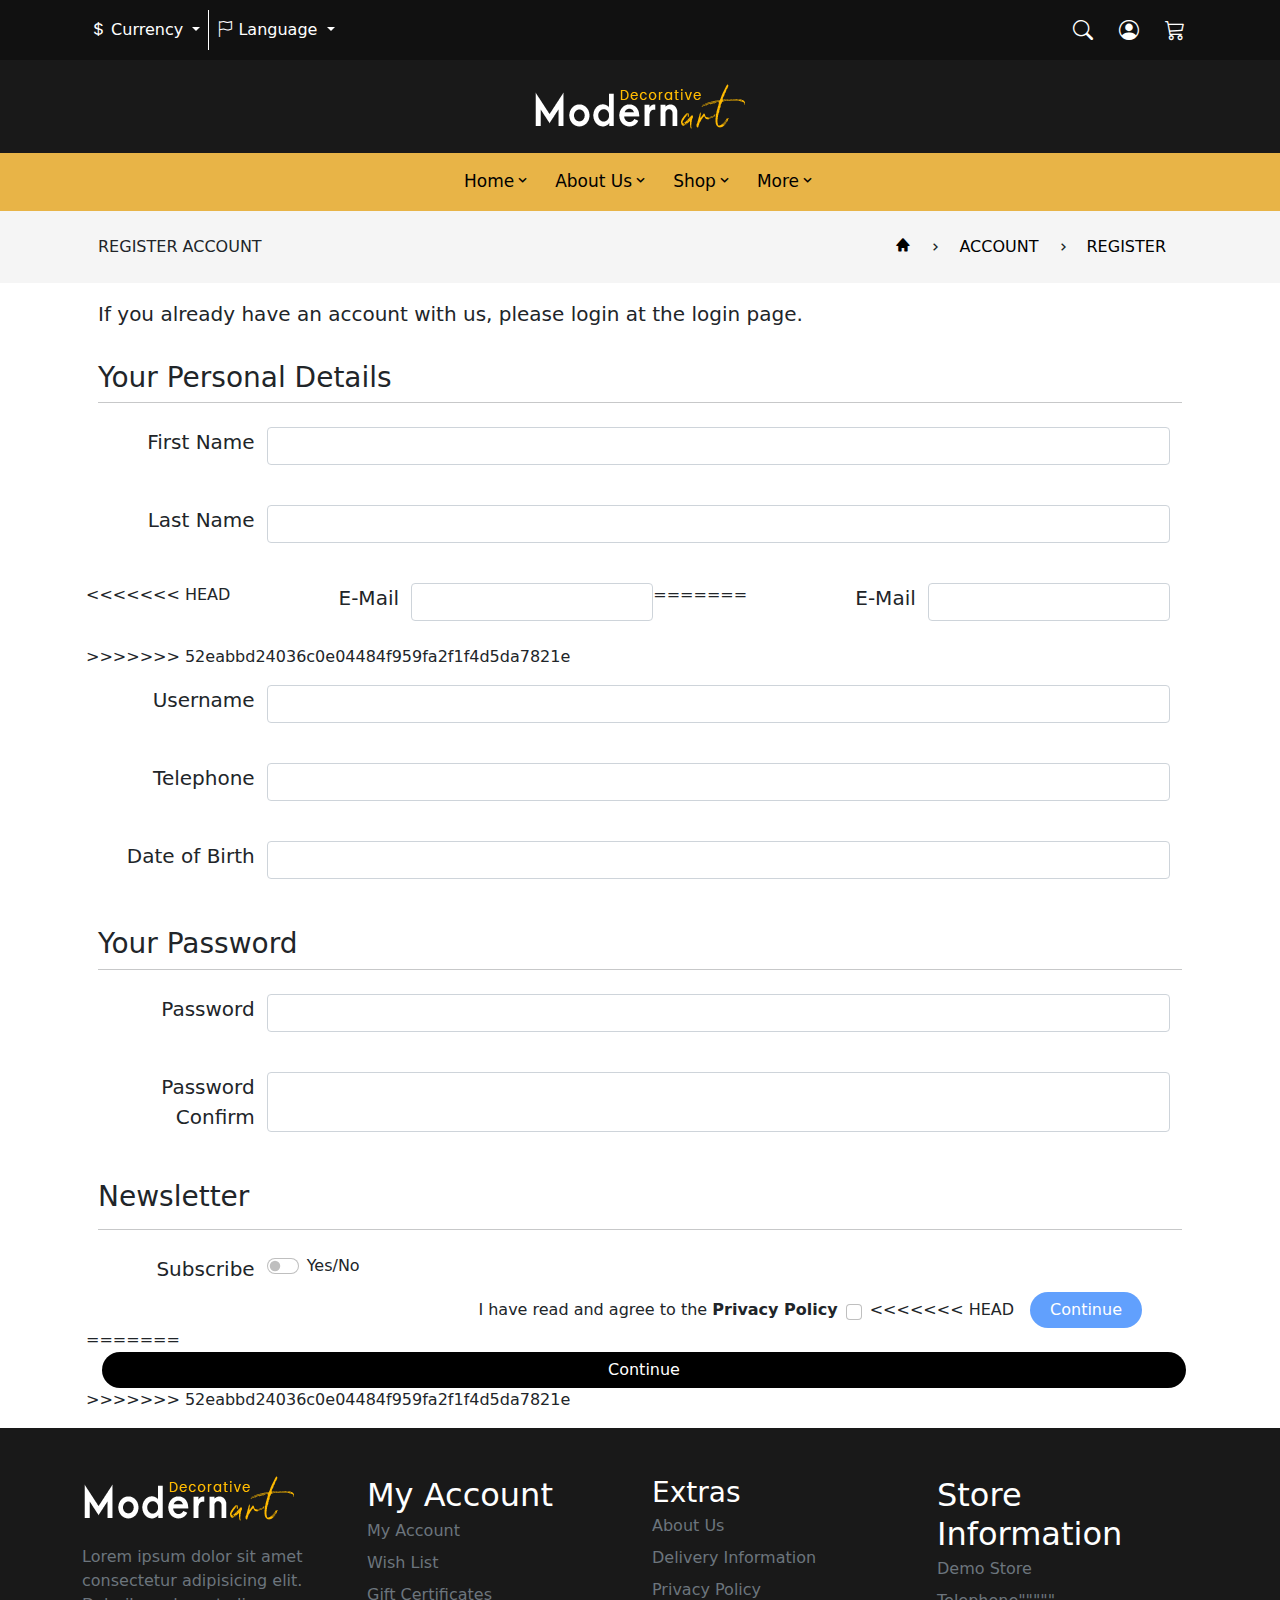
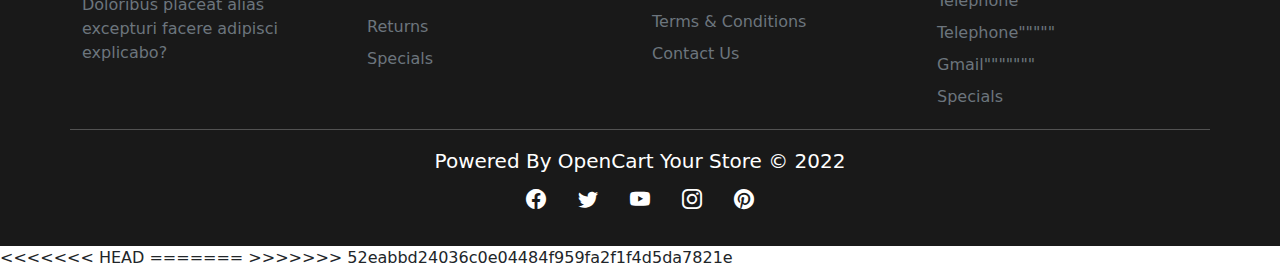
==== commit 71d24875: "Merge branch 'main' of https://github.com/labinot192049275/Raportet-app" ====
--- a/Rilind/index.html
+++ b/Rilind/index.html
@@ -111,7 +111,7 @@
                                     About Us<i class='bx bx-chevron-down'></i>
                                 </a>
                                 <ul class="dropdown-menu" aria-labelledby="navbarDropdown">
-                                    <li><a class="dropdown-item" href="#">Action</a></li>
+                                    <li><a class="dropdown-item" href="../Labinot/aboutUs.html">Action</a></li>
                                     <li><a class="dropdown-item" href="#">Another action</a></li>
                                     <li>
                                         <hr class="dropdown-divider">
@@ -206,40 +206,53 @@
                         <span class="col-2 lead text-end">
                             First Name
                         </span>
-                        <input type="text" name="firstname" class="col form-control input">
+                        <input type="text" name="firstname" class="col form-control input" id="userid" >
+                        <label id="label-emri" style="opacity: 0%;">First Name is required</label>
                         <span class="hidden text-center" id="message"></span>
                     </div>
                     <div class="row my-2">
                         <span class="col-2 lead text-end">
                             Last Name
                         </span>
-                        <input type="text" name="lastname" class="col form-control input">
+                        <input type="text" name="lastname" class="col form-control input" id="lastnameId"  >
+                        <label id="label-lastname" style="opacity: 0%;">Last Name is required</label>
                         <span class="hidden text-center" id="message1"></span>
                     </div>
                     <div class="row my-2">
+<<<<<<< HEAD
                         <span class="col-2 lead text-end">E-Mail</span>
                         <input type="text" name="email" class="col form-control input">
+=======
+                        <span class="col-2 lead text-end">
+                            E-Mail
+                        </span>
+                        <input type="text" name="email" class="col form-control input" id="email" >
+                        <label id="label-email" style="opacity: 0%;">Email is required</label>
+>>>>>>> 52eabbd24036c0e04484f959fa2f1f4d5da7821e
                         <span class="hidden text-center" id="message2"></span>
                     </div>
                     <div class="row my-2">
                         <span class="col-2 lead text-end">
                             Username
                         </span>
-                        <input type="text" name="username" class="col form-control input">
+                        <input type="text" name="username" class="col form-control input" id="username" >
+                        <label id="label-username" style="opacity: 0%;">Username is required</label>
                         <span class="hidden text-center" id="message7"></span>
                     </div>
                     <div class="row my-2">
                         <span class="col-2 lead text-end">
                             Telephone
                         </span>
-                        <input type="text" name="phone" class="col form-control input">
+                        <input type="text" name="phone" class="col form-control input" id="phone">
+                        <label id="label-phone" style="opacity: 0%;">Phone is required</label>
                         <span class="hidden text-center" id="message3"></span>
                     </div>
                     <div class="row my-2">
                         <span class="col-2 lead text-end">
                             Date of Birth
                         </span>
-                        <input type="text" name="birthday" class="col form-control input">
+                        <input type="text"  name="birthday" class="col form-control input" id="date">
+                        <label id="label-date" style="opacity: 0%;">Birthday is required</label>
                         <span class="hidden text-center" id="message6"></span>
                     </div>
 
@@ -252,7 +265,8 @@
                         <span class="col-2 lead text-end">
                             Password
                         </span>
-                        <input type="text" name="password" id="password" class="col form-control input">
+                        <input type="text" name="password" id="password" class="col form-control input" id="password">
+                        <label id="label-password" style="opacity: 0%;">Password is required</label>
                         <span class="hidden text-center" id="message4"></span>
                     </div>
                     <div class="row my-2">
@@ -260,6 +274,7 @@
                             Password Confirm
                         </span>
                         <input type="text" name="confirm_pw" id="confirmpass" class="col form-control input">
+                        <label id="label-confirmPassword" style="opacity: 0%;">Confirm password is required</label>
                         <span class="hidden text-center" id="message5"></span>
                     </div>
 
@@ -284,8 +299,13 @@
                         <div class="d-flex flex-row align-items-center">
                             <span class="col text-end">I have read and agree to the <b>Privacy Policy</b></span>
                             <input class="form-check-input mx-2" type="checkbox" value="" id="flexCheckDefault">
+<<<<<<< HEAD
                             <button class="btn btn-primary mx-3 btn-radius" id="btn" disabled>Continue</button>
                         </div>
+=======
+                            <button class="btn btn-primary mx-3 btn-radius" id="Btn-submit">Continue</button>
+                            </div>
+>>>>>>> 52eabbd24036c0e04484f959fa2f1f4d5da7821e
                     </div>
                 </div>
             </div>
@@ -390,7 +410,12 @@
     <!-- END FOOTER -->
 
     <script src="bootstrap-5/js/bootstrap.js"></script>
+<<<<<<< HEAD
     <script src="../Arjeta/login.js"></script>
+=======
+    <script src="js/login.js"></script>
+    <script src="../Labinot/valido.js" > </script>
+>>>>>>> 52eabbd24036c0e04484f959fa2f1f4d5da7821e
 </body>
 
 </html>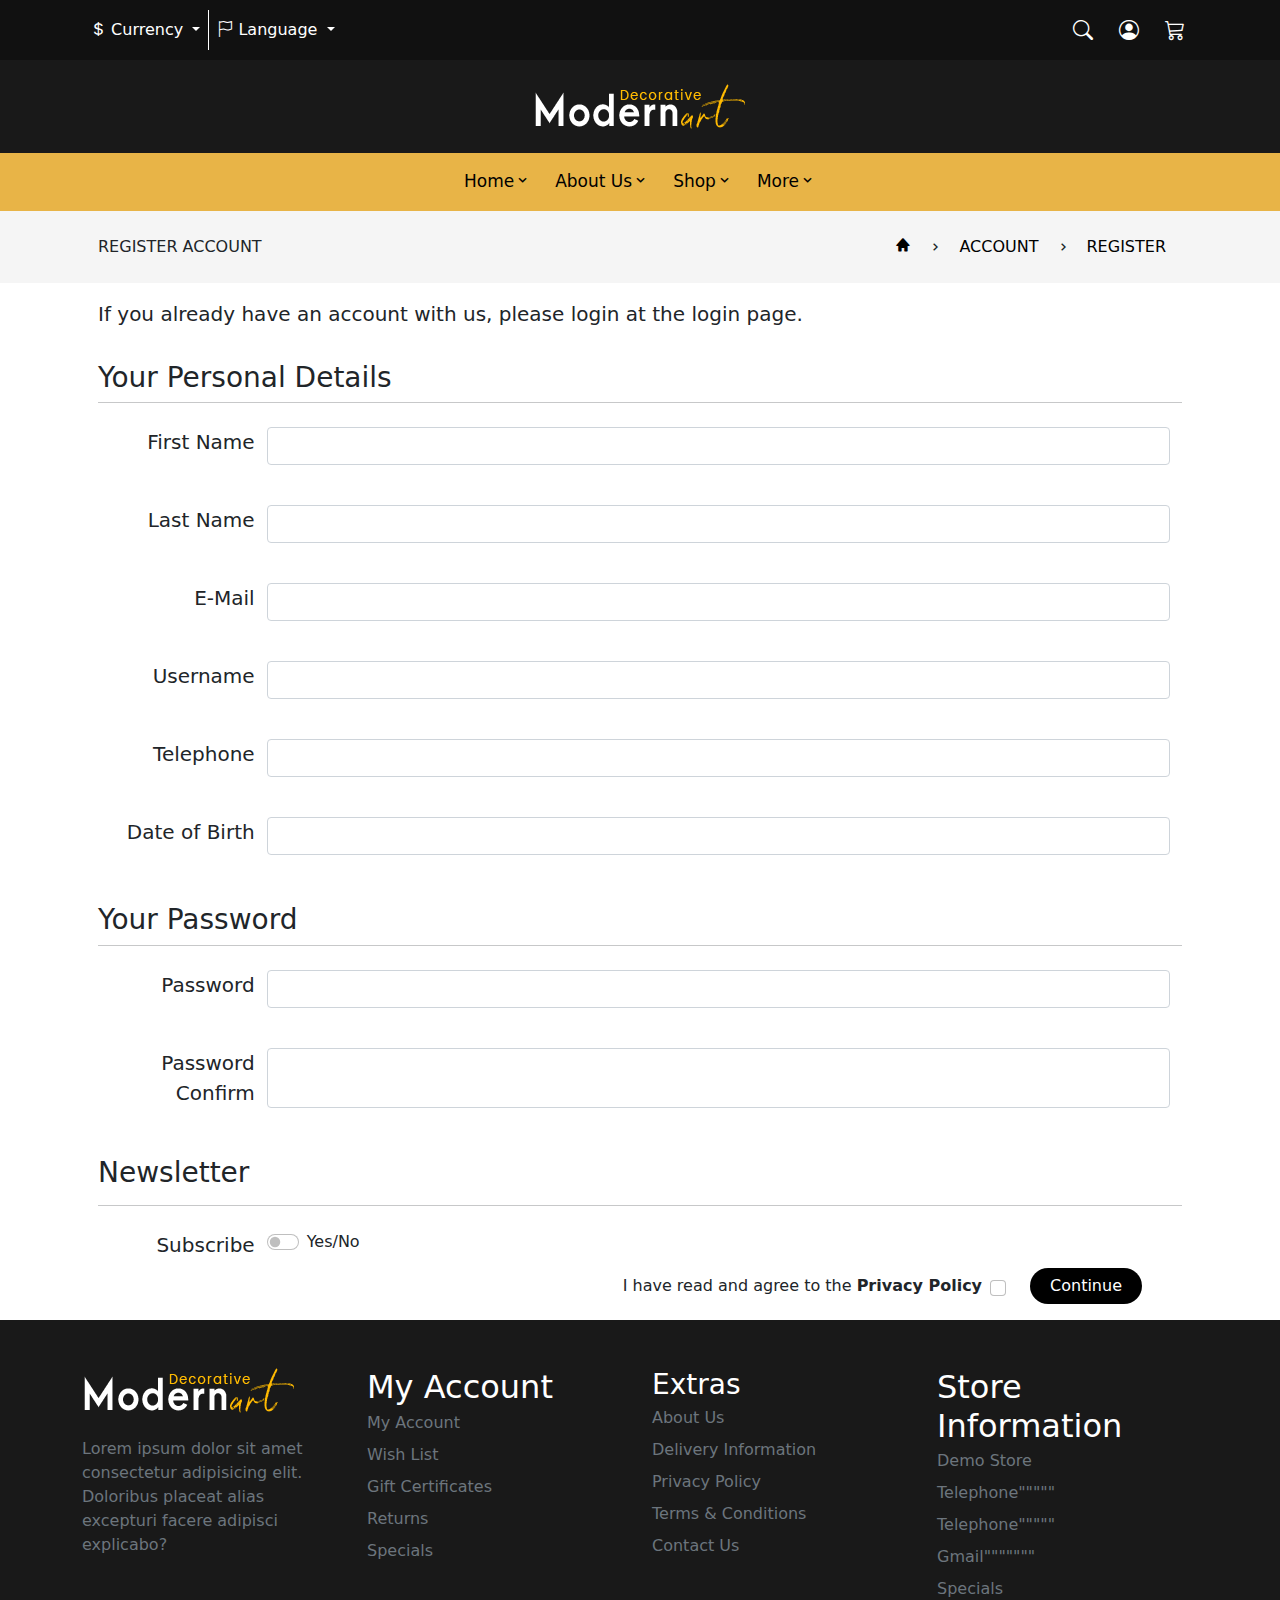
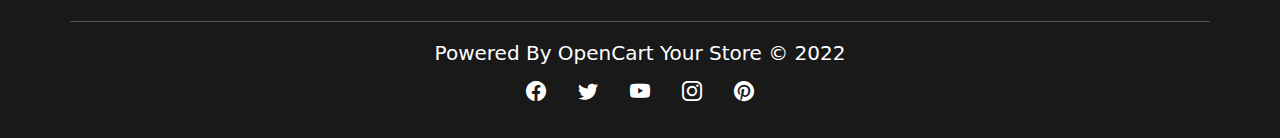
==== commit 81ec57ad: "Krijimi i faqes Contact us" ====
--- a/Rilind/index.html
+++ b/Rilind/index.html
@@ -219,16 +219,11 @@
                         <span class="hidden text-center" id="message1"></span>
                     </div>
                     <div class="row my-2">
-<<<<<<< HEAD
-                        <span class="col-2 lead text-end">E-Mail</span>
-                        <input type="text" name="email" class="col form-control input">
-=======
                         <span class="col-2 lead text-end">
                             E-Mail
                         </span>
                         <input type="text" name="email" class="col form-control input" id="email" >
                         <label id="label-email" style="opacity: 0%;">Email is required</label>
->>>>>>> 52eabbd24036c0e04484f959fa2f1f4d5da7821e
                         <span class="hidden text-center" id="message2"></span>
                     </div>
                     <div class="row my-2">
@@ -299,13 +294,8 @@
                         <div class="d-flex flex-row align-items-center">
                             <span class="col text-end">I have read and agree to the <b>Privacy Policy</b></span>
                             <input class="form-check-input mx-2" type="checkbox" value="" id="flexCheckDefault">
-<<<<<<< HEAD
-                            <button class="btn btn-primary mx-3 btn-radius" id="btn" disabled>Continue</button>
-                        </div>
-=======
                             <button class="btn btn-primary mx-3 btn-radius" id="Btn-submit">Continue</button>
                             </div>
->>>>>>> 52eabbd24036c0e04484f959fa2f1f4d5da7821e
                     </div>
                 </div>
             </div>
@@ -362,7 +352,7 @@
                             <a href="#" class="nav-link text-secondary p-0 py-1">Terms & Conditions</a>
                         </li>
                         <li>
-                            <a href="#" class="nav-link text-secondary p-0 py-1">Contact Us</a>
+                            <a href="../Sokol/index.html" class="nav-link text-secondary p-0 py-1">Contact Us</a>
                         </li>
                     </ul>
                 </div>
@@ -410,12 +400,8 @@
     <!-- END FOOTER -->
 
     <script src="bootstrap-5/js/bootstrap.js"></script>
-<<<<<<< HEAD
-    <script src="../Arjeta/login.js"></script>
-=======
     <script src="js/login.js"></script>
     <script src="../Labinot/valido.js" > </script>
->>>>>>> 52eabbd24036c0e04484f959fa2f1f4d5da7821e
 </body>
 
 </html>